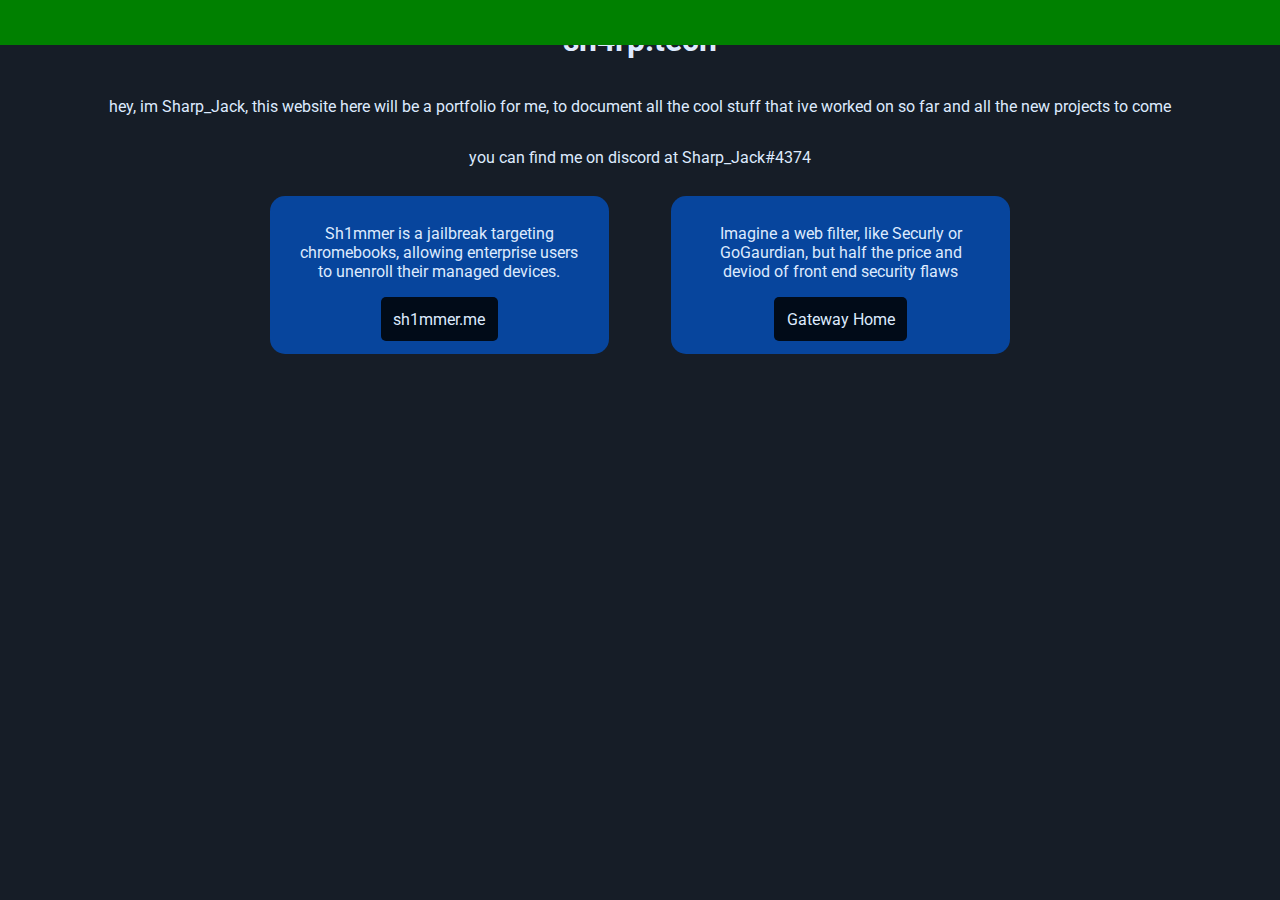
==== index.html @ d2e5597a "sh4rp.tech at its finest" ====
<!DOCTYPE html>
<html>
    <head>
        <title>sh4rp.tech </title>
        <link rel="stylesheet" type="text/css" href="style.css">
    </head>
    <body>
        <div class="navbar">
                
        </div>
        <div class="wrapper">
            <h1>sh4rp.tech</h1>
            <p>hey, im Sharp_Jack, this website here will be a portfolio for me, to document all the cool stuff that ive worked on so far and all the new projects to come</p>
            <p>you can find me on discord at Sharp_Jack#4374</p>
            <div class = "gallery">
                <div class="caption">
                    <p>Sh1mmer is a jailbreak targeting chromebooks, allowing enterprise users to unenroll their managed devices.</p>
                    <a  href="https://sh1mmer.me">sh1mmer.me</a>
                </div>
                <div class="caption">
                    <p>Imagine a web filter, like Securly or GoGaurdian, but half the price and deviod of front end security flaws</p>
                    <a href="gatwayHome.html">Gateway Home</a>
                </div>    
        </div>
        </div>
    </body>
</html>
---- style.css ----
@import url('https://fonts.googleapis.com/css2?family=Roboto&display=swap');

html,body {
    color: #ddeafe;
    background-color: #161D27;
    text-align: center;
    font-family: 'Roboto', sans-serif;
    margin: 0;
    padding: 0;
}

.navbar {
    width: 100vw;
    background-color: green;
    height:5%;
    position:fixed;
}

.wrapper {
    display: flex;
    flex-direction: column;
    width: 100%;
    height: 100%;
}
      
.gallery {
    display: flex;
    gap: 5%;
    justify-content: center;
    padding: 1%; 
}

.caption {
    display: flex;
    flex-direction: column;
    background-color: #07459d;
    width: 25%;
    border-radius: 15px;
    padding: 1%;
    align-items: center;
}

.caption p {
    width:90%
}

a {
    border-radius: 5px;
    padding: 4%;
    background-color: #010b18;
    text-decoration: none;
    color: #ddeafe;
    text-align: center;
    width:auto;
    margin-top: auto;
}
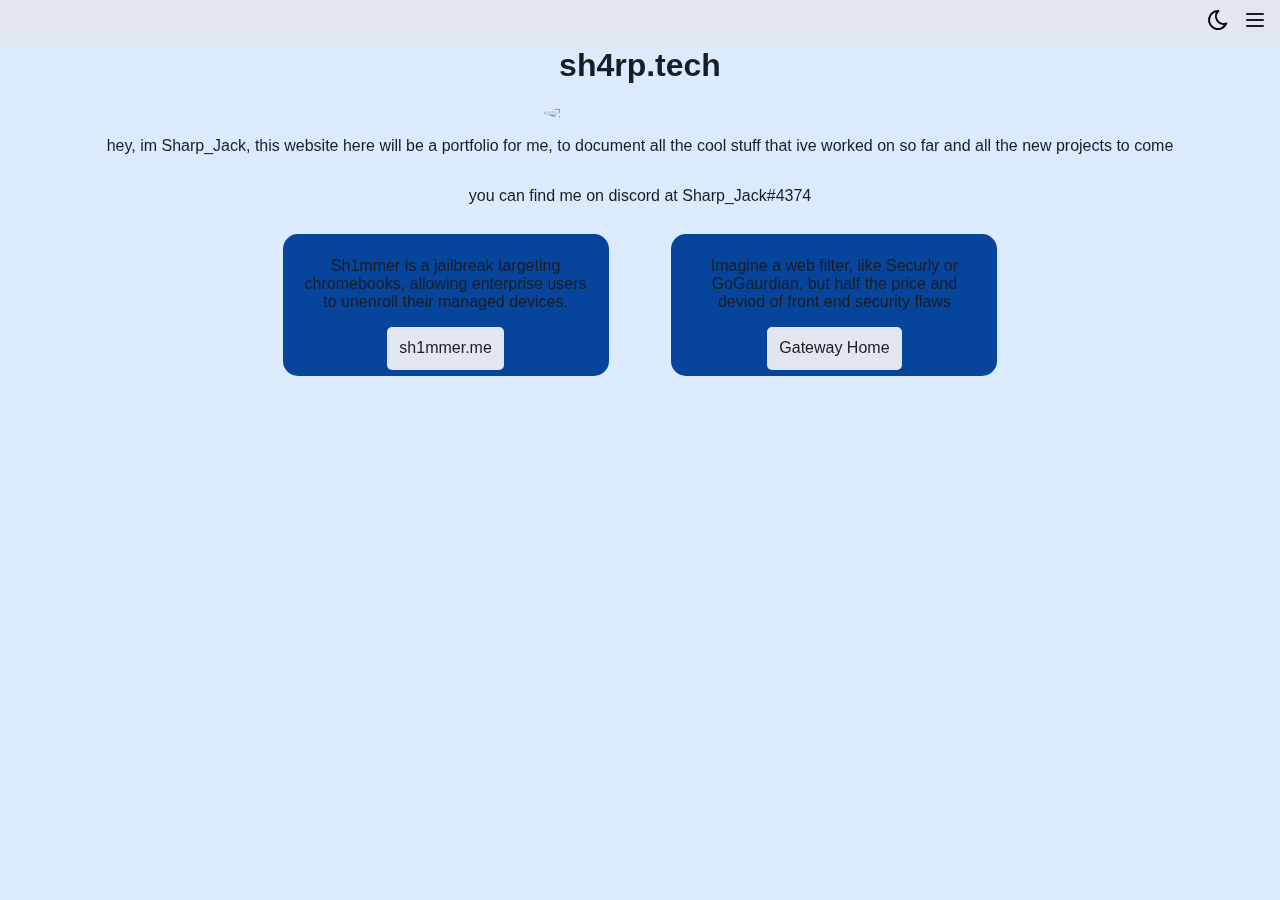
==== commit 9a1b6f43: "added light/dark theme switch" ====
--- a/index.html
+++ b/index.html
@@ -3,25 +3,34 @@
     <head>
         <title>sh4rp.tech </title>
         <link rel="stylesheet" type="text/css" href="style.css">
-    </head>
     <body>
         <div class="navbar">
-                
+            <div id="menu-button"></div>
+            <div id="theme-button"></div>
+        </div>
+        <div id="menu">
+            <div id="menu-links">
+                <a href="index.html">Home</a>
+                <a href="placeholder">About</a>
+                <a href="https://github.com/Sharpjackv">Projects</a>    
+            </div>
         </div>
         <div class="wrapper">
             <h1>sh4rp.tech</h1>
+            <img class="profile-image" src="images/fcc5b5a3b225cb638821ce920ddc045e.webp">
             <p>hey, im Sharp_Jack, this website here will be a portfolio for me, to document all the cool stuff that ive worked on so far and all the new projects to come</p>
             <p>you can find me on discord at Sharp_Jack#4374</p>
             <div class = "gallery">
                 <div class="caption">
                     <p>Sh1mmer is a jailbreak targeting chromebooks, allowing enterprise users to unenroll their managed devices.</p>
-                    <a  href="https://sh1mmer.me">sh1mmer.me</a>
+                    <a  href="https://sh1mmer.me" class="project-link">sh1mmer.me</a>
                 </div>
                 <div class="caption">
                     <p>Imagine a web filter, like Securly or GoGaurdian, but half the price and deviod of front end security flaws</p>
-                    <a href="gatwayHome.html">Gateway Home</a>
+                    <a href="gatwayHome.html" class="project-link">Gateway Home</a>
                 </div>    
         </div>
         </div>
+        <script src="index.js"></script>
     </body>
 </html>--- a/style.css
+++ b/style.css
@@ -1,26 +1,104 @@
+:root {
+    --bg-color: #161D27;
+    --primary-color: #07459d;
+    --secondary-color: #141b25;
+    --text-color: #dceafe;
+    --menu-icon: url('images/menu-light.svg');  
+    --moon-icon: url('images/moon-filled.svg');  
+}
+
+
+
 @import url('https://fonts.googleapis.com/css2?family=Roboto&display=swap');
 
 html,body {
-    color: #ddeafe;
-    background-color: #161D27;
+    color: var(--text-color);
+    background-color: var(--bg-color);
     text-align: center;
     font-family: 'Roboto', sans-serif;
     margin: 0;
     padding: 0;
 }
 
+@media (prefers-color-scheme: light) {
+}
+
+@media (prefers-color-scheme: dark) {
+}
+
+
 .navbar {
+    top:0;
+    background-color: var(--secondary-color);
     width: 100vw;
-    background-color: green;
     height:5%;
-    position:fixed;
+    position:absolute;
+    display: flex;
+    flex-direction: row-reverse;
+    align-items: center;
+    font-size: x-large;
+    z-index: 2000;
+    gap:1%;
+}
+
+#menu-button {
+    margin-right:1%;
+}
+
+#menu-button::after {
+    content:var(--menu-icon)
+}
+
+#theme-button::after {
+    content:var(--moon-icon);
+}
+
+#menu {
+    height: 100%;
+    width: 0%;
+    right:0;
+    position: fixed;
+    background-color: var(--secondary-color);
+    z-index: 1000;
+    overflow: hidden;
+}
+
+@keyframes slide {
+    0% {width:0}
+    100% {width: 20%}
+}
+
+@keyframes slideback {
+    0% {width: 20% }
+    100% {width:0}
+}
+
+#menu-links {
+    height: 35%;
+    margin-top: 20%;
+    display: flex;
+    flex-direction: column;
+    align-items: center;
+    gap: 5%;
+}
+
+#menu-links a {
+    color: var(--text-color);
+    text-decoration: none;
 }
 
 .wrapper {
     display: flex;
     flex-direction: column;
     width: 100%;
-    height: 100%;
+    position: fixed;
+    margin-top: 2%;
+    align-items: center;
+}
+
+.profile-image {
+    width:15%;
+    border-radius: 50%;
 }
       
 .gallery {
@@ -33,25 +111,25 @@
 .caption {
     display: flex;
     flex-direction: column;
-    background-color: #07459d;
+    background-color: var(--primary-color);
     width: 25%;
     border-radius: 15px;
-    padding: 1%;
+    padding: .5%;
     align-items: center;
 }
 
 .caption p {
-    width:90%
+    width:90%;
 }
 
-a {
+.project-link {
     border-radius: 5px;
     padding: 4%;
-    background-color: #010b18;
+    background-color: var(--secondary-color);
     text-decoration: none;
-    color: #ddeafe;
+    color: var(--text-color);
     text-align: center;
-    width:auto;
+    width:fit-content;
     margin-top: auto;
 }
 
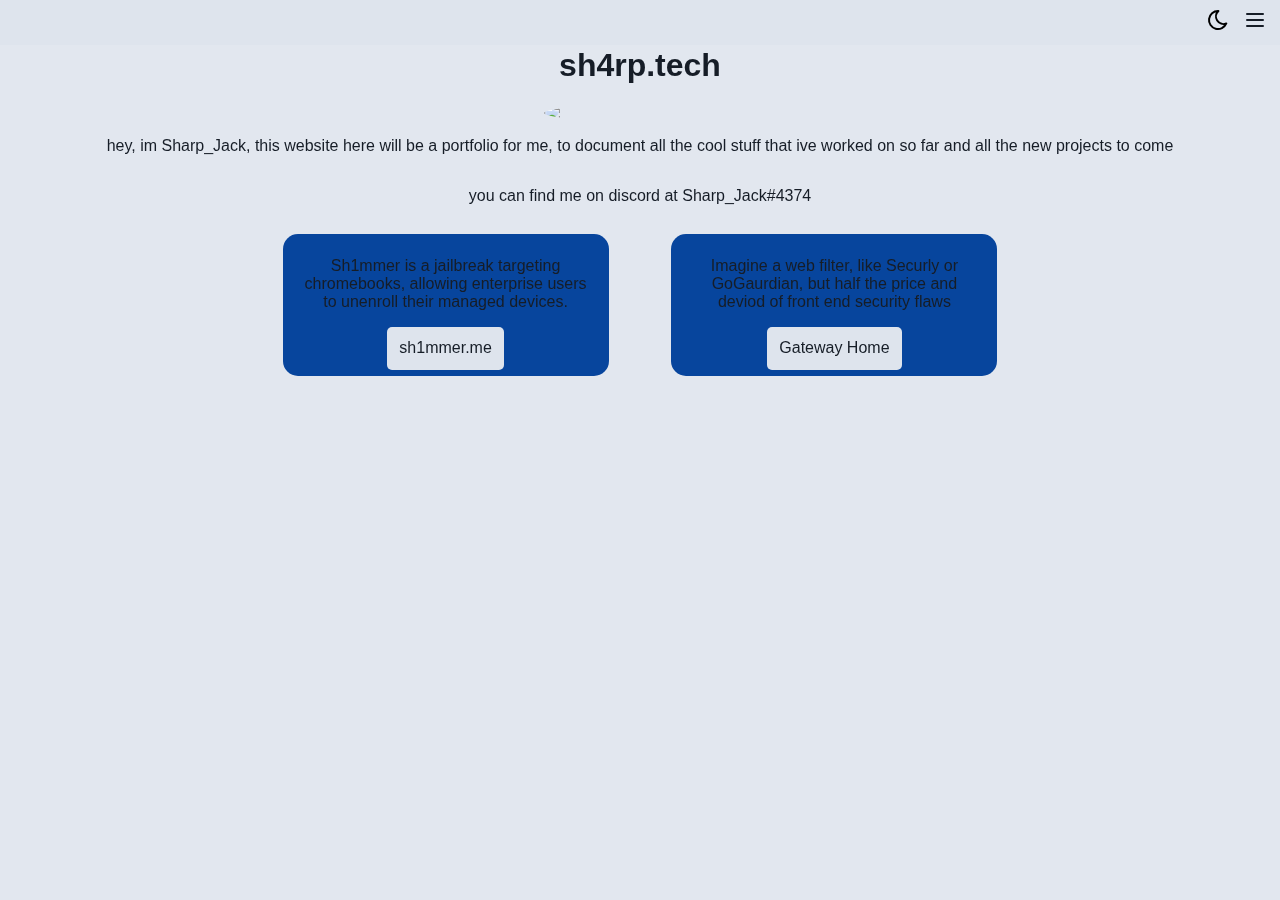
==== commit 3b98fe5a: "added mobile support, fixed scrollbar issue, made better light theme, made themes work without js" ====
--- a/index.html
+++ b/index.html
@@ -3,6 +3,7 @@
     <head>
         <title>sh4rp.tech </title>
         <link rel="stylesheet" type="text/css" href="style.css">
+        <meta name="viewport" content="width=device-width, initial-scale=1.0">
     <body>
         <div class="navbar">
             <div id="menu-button"></div>
--- a/style.css
+++ b/style.css
@@ -3,7 +3,7 @@
     --primary-color: #07459d;
     --secondary-color: #141b25;
     --text-color: #dceafe;
-    --menu-icon: url('images/menu-light.svg');  
+    --menu-icon: url('images/menu-dark.svg');  
     --moon-icon: url('images/moon-filled.svg');  
 }
 
@@ -20,12 +20,27 @@
     padding: 0;
 }
 
-@media (prefers-color-scheme: light) {
+@media (prefers-color-scheme: dark) {
+    :root {
+        --bg-color: #161D27;
+        --primary-color: #07459d;
+        --secondary-color: #141b25;
+        --text-color: #dceafe;
+        --menu-icon: url('images/menu-dark.svg');  
+        --moon-icon: url('images/moon-filled.svg');  
+        } 
 }
 
-@media (prefers-color-scheme: dark) {
+@media (prefers-color-scheme: light) {
+    :root {
+        --bg-color: #e2e7ef;
+        --secondary-color: #e2e7ef;
+        --text-color: #161D27;
+        --menu-icon: url('images/menu-light.svg');  
+        --moon-icon: url('images/moon.svg');  
+    }
+    
 }
-
 
 .navbar {
     top:0;
@@ -94,6 +109,8 @@
     position: fixed;
     margin-top: 2%;
     align-items: center;
+    height: 100vh;
+    overflow-y:scroll;
 }
 
 .profile-image {
@@ -133,3 +150,27 @@
     margin-top: auto;
 }
 
+@media only screen and (max-width: 600px) {
+    .gallery {
+        align-items: center;
+        flex-direction: column;
+        gap: 5%;
+    }
+    .caption {
+        width: 90%;
+        margin-top: 5%;
+    }
+    .wrapper {
+        margin-top: 5%;
+    }
+    @keyframes slide {
+        0% {width:0}
+        100% {width: 55%}
+    }
+    
+    @keyframes slideback {
+        0% {width: 55% }
+        100% {width:0}
+    }    
+    
+}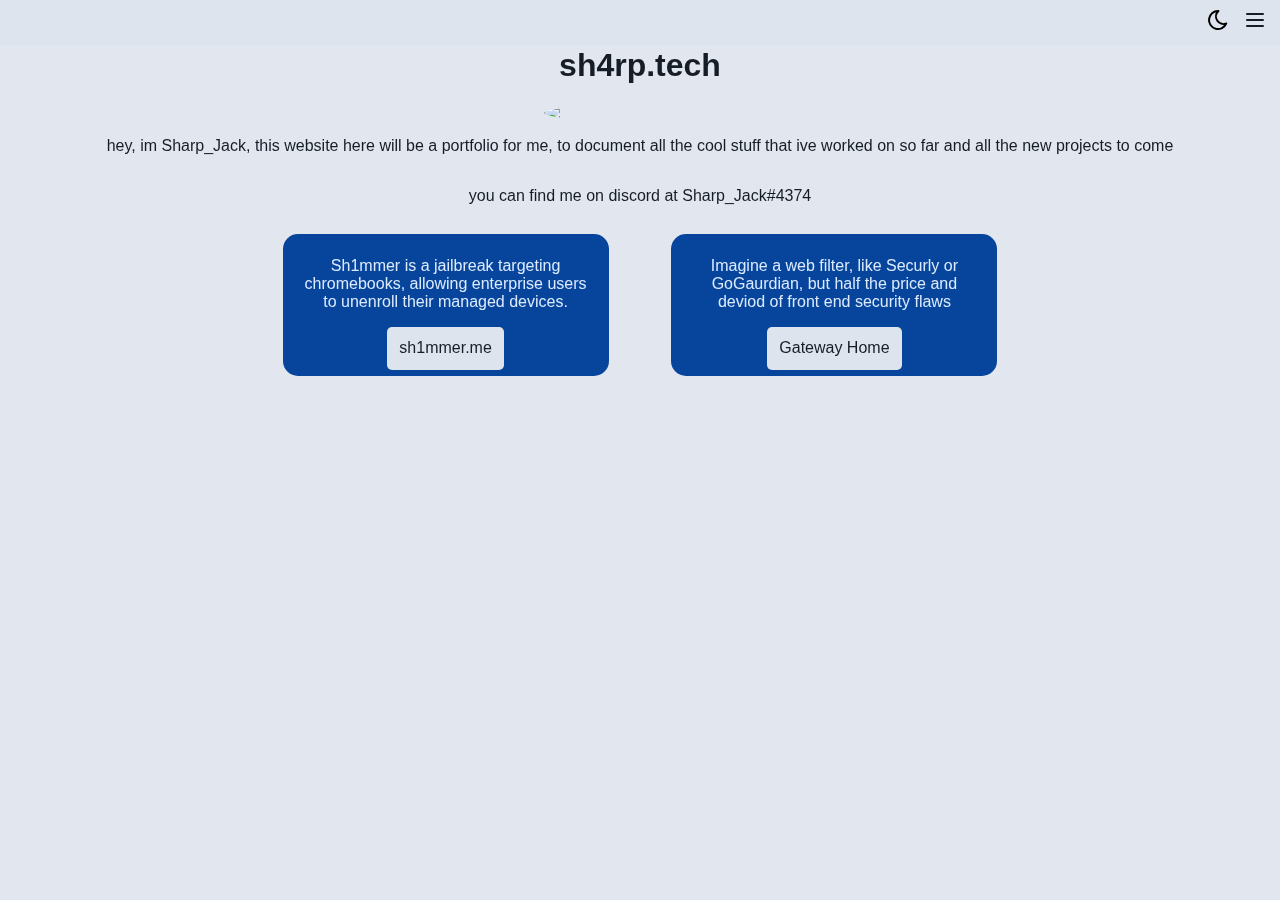
==== commit 0cb6541a: "improve mobile support" ====
--- a/index.html
+++ b/index.html
@@ -19,8 +19,8 @@
         <div class="wrapper">
             <h1>sh4rp.tech</h1>
             <img class="profile-image" src="images/fcc5b5a3b225cb638821ce920ddc045e.webp">
-            <p>hey, im Sharp_Jack, this website here will be a portfolio for me, to document all the cool stuff that ive worked on so far and all the new projects to come</p>
-            <p>you can find me on discord at Sharp_Jack#4374</p>
+            <p class="bio">hey, im Sharp_Jack, this website here will be a portfolio for me, to document all the cool stuff that ive worked on so far and all the new projects to come</p>
+            <p class="bio">you can find me on discord at Sharp_Jack#4374</p>
             <div class = "gallery">
                 <div class="caption">
                     <p>Sh1mmer is a jailbreak targeting chromebooks, allowing enterprise users to unenroll their managed devices.</p>
--- a/style.css
+++ b/style.css
@@ -6,8 +6,6 @@
     --menu-icon: url('images/menu-dark.svg');  
     --moon-icon: url('images/moon-filled.svg');  
 }
-
-
 
 @import url('https://fonts.googleapis.com/css2?family=Roboto&display=swap');
 
@@ -43,35 +41,35 @@
 }
 
 .navbar {
-    top:0;
+    top: 0;
     background-color: var(--secondary-color);
     width: 100vw;
-    height:5%;
-    position:absolute;
+    height: 5%;
+    position: absolute;
     display: flex;
     flex-direction: row-reverse;
     align-items: center;
     font-size: x-large;
     z-index: 2000;
-    gap:1%;
+    gap: 1%;
 }
 
 #menu-button {
-    margin-right:1%;
+    margin-right: 1%;
 }
 
 #menu-button::after {
-    content:var(--menu-icon)
+    content: var(--menu-icon);
 }
 
 #theme-button::after {
-    content:var(--moon-icon);
+    content: var(--moon-icon);
 }
 
 #menu {
     height: 100%;
     width: 0%;
-    right:0;
+    right: 0;
     position: fixed;
     background-color: var(--secondary-color);
     z-index: 1000;
@@ -110,11 +108,11 @@
     margin-top: 2%;
     align-items: center;
     height: 100vh;
-    overflow-y:scroll;
+    overflow-y: scroll;
 }
 
 .profile-image {
-    width:15%;
+    width: 15%;
     border-radius: 50%;
 }
       
@@ -132,11 +130,12 @@
     width: 25%;
     border-radius: 15px;
     padding: .5%;
+    color:#dceafe;
     align-items: center;
 }
 
 .caption p {
-    width:90%;
+    width: 90%;
 }
 
 .project-link {
@@ -146,11 +145,15 @@
     text-decoration: none;
     color: var(--text-color);
     text-align: center;
-    width:fit-content;
+    width: fit-content;
     margin-top: auto;
+    white-space: nowrap;
 }
 
 @media only screen and (max-width: 600px) {
+    .wrapper {
+        margin-top: 5%;
+    }
     .gallery {
         align-items: center;
         flex-direction: column;
@@ -159,18 +162,36 @@
     .caption {
         width: 90%;
         margin-top: 5%;
+        font-size: large;
     }
-    .wrapper {
-        margin-top: 5%;
+    .project-link  {
+        margin-bottom: 1%;
+    }
+    .bio {
+        margin: 1% 1% 0 1%;
+    }
+    .profile-image {
+        width: 35%;
+    }
+    .navbar {
+        gap: 5%;
+    }
+    #theme-button {
+        transform: scale(1.5);
+    }
+    #menu-button {
+        transform: scale(1.5);
+        margin-right: 4%;
     }
     @keyframes slide {
-        0% {width:0}
+        0% {width: 0}
         100% {width: 55%}
     }
-    
     @keyframes slideback {
-        0% {width: 55% }
-        100% {width:0}
-    }    
-    
+        0% {width: 55%}
+        100% {width: 0}
+    }
+    #menu-links {
+        font-size: larger;
+    }
 }